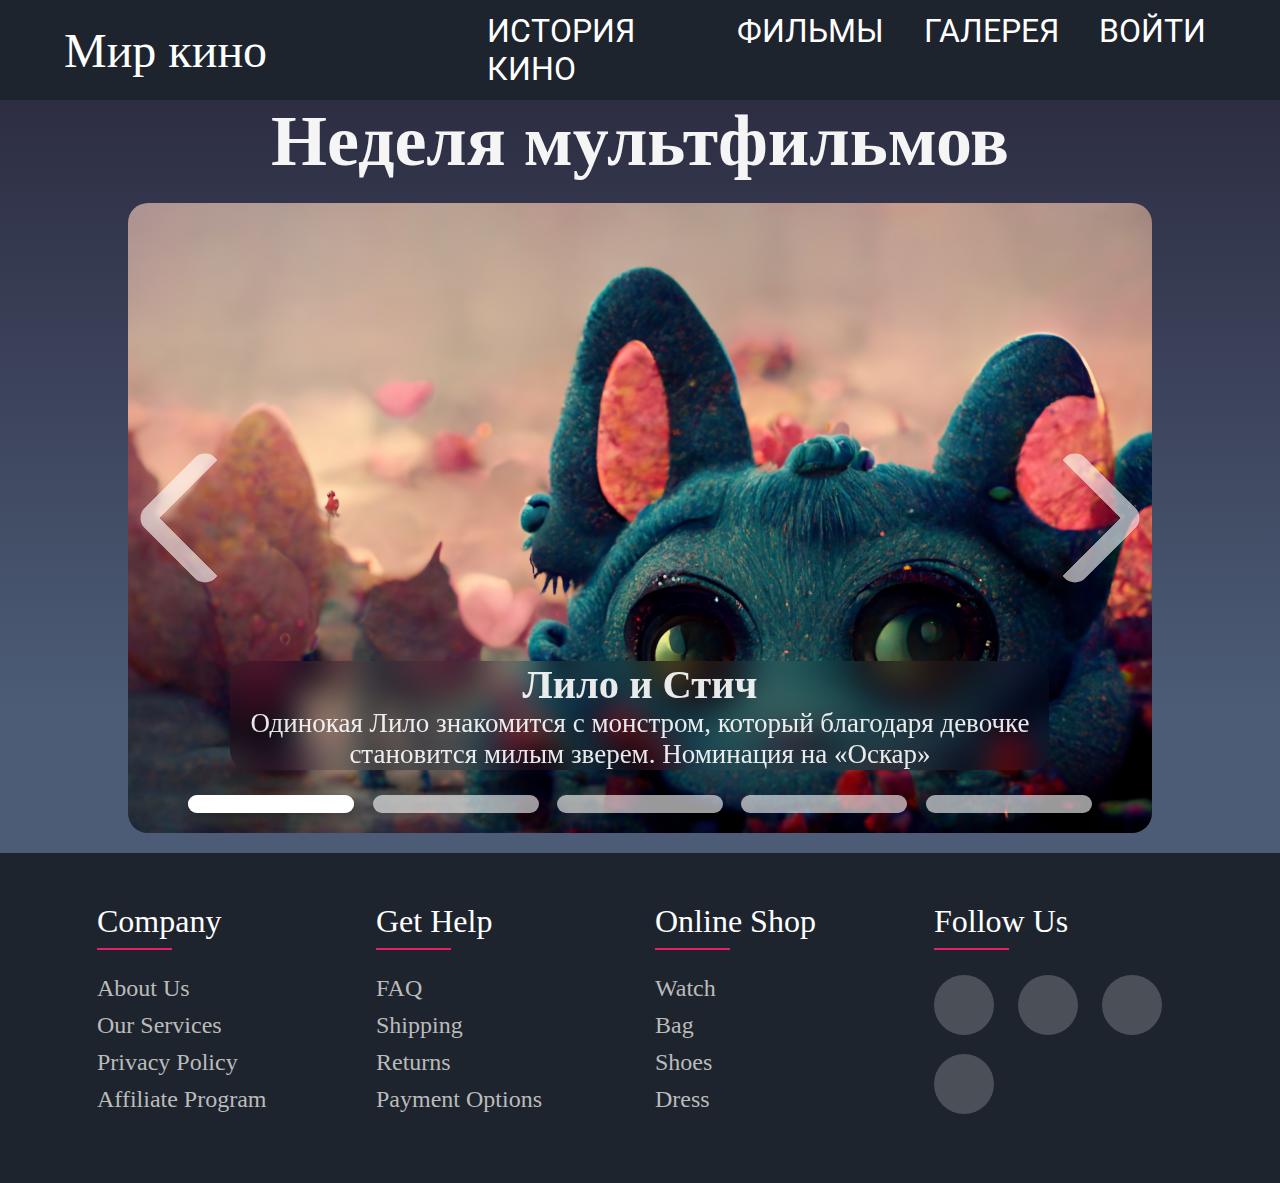
==== index.html @ a34d664f "first" ====
<!DOCTYPE html>
<html lang="ru">
<head>
    <meta charset="UTF-8">
    <meta http-equiv="X-UA-Compatible" content="IE=edge">
    <meta name="viewport" content="width=device-width, initial-scale=1.0, maximum-scale=1.0, user-scalable=0" >
    <title>Cinema world</title>
    <link rel="icon" type="image/png" href="images/index/favicon.png">
    <link rel="stylesheet" href="styles/index.css"> 
    <link rel="stylesheet" href="styles/style.css"> 
    <link rel="stylesheet" href="styles/slider.css"> 
    <link rel="stylesheet" href="https://cdnjs.cloudflare.com/ajax/libs/font-awesome/6.2.1/css/all.min.css"
    integrity="sha512-MV7K8+y+gLIBoVD59lQIYicR65iaqukzvf/nwasF0nqhPay5w/9lJmVM2hMDcnK1OnMGCdVK+iQrJ7lzPJQd1w=="
    crossorigin="anonymous" referrerpolicy="no-referrer"/>
    

    <link rel="preconnect" href="https://fonts.googleapis.com">
    <link rel="preconnect" href="https://fonts.gstatic.com" crossorigin>
    <link href="https://fonts.googleapis.com/css2?family=Jura:wght@600&display=swap" rel="stylesheet">
    
    <link rel="preconnect" href="https://fonts.googleapis.com">
    <link rel="preconnect" href="https://fonts.gstatic.com" crossorigin>
    <link href="https://fonts.googleapis.com/css2?family=Peralta&family=Roboto:wght@100;300&display=swap" rel="stylesheet">

</head>

<body>
    <header class="header">
        <div class="header__container">
            <div class="header__body">

                <a class="header__title" href="index.html"> Мир кино </a>

                <div class='header__burger'>
                    <span></span>
                </div>
                <nav class='header__menu'>
                    <ul class="header__list">

                        <li>
                            <a class="header__link" href="history.html">История кино</a>
                        </li>

                        <li>
                            <a class="header__link" href="films.html">Фильмы</a>
                        </li>

                        <li>
                            <a class="header__link" href="gallery.html">Галерея</a>
                        </li>
                        <li>
                            <a class="header__link" href="login.html">Войти</a>
                        </li>
                    </ul>
                    
                </nav>
                    
                </div>
            </div>
        </div>
    </header>

    
<main>

    <section class="content">
        <h2 class="films-header" style="--align:center" >Неделя мультфильмов</h2>

    <div class="slider">
        <div class="slider-slides">

            <div class="slider-slide" style="background-image: url(images/index/slider1.png);">
                <div class="slide-text">
                    <h2>Лило и Стич</h2>
                    <p>Одинокая Лило знакомится с монстром, который благодаря девочке становится милым зверем. Номинация на «Оскар»</p>
                </div>
            </div>

            <div class="slider-slide" style="background-image: url(images/index/slider2.png);">
                <div class="slide-text">
                    <h2>Тайна Коко</h2>
                    <p>Одинокая Лило знакомится с монстром, который благодаря девочке становится милым зверем. Номинация на «Оскар»</p>
                </div>
            </div>

            <div class="slider-slide" style="background-image: url(images/index/slider3.png);">
                <div class="slide-text">
                    <h2>Как приручить дракона</h2>
                    <p>Сын вождя заводит дружбу с врагом племени, драконом. История о том, что ум и сочувствие куда важнее силы</p>
                </div>
            </div>

            <div class="slider-slide" style="background-image: url(images/index/slider4.png);">
                <div class="slide-text">
                    <h2>Леди и бродяга</h2>
                    <p>История любви избалованной породистой собачки и веселого дворняги. Очаровательная семейная классика Disney</p>
                </div>
            </div>

            <div class="slider-slide" style="background-image: url(images/index/slider5.png);">
                <div class="slide-text">
                    <h2>Лило и Стич</h2>
                    <p>Одинокая Лило знакомится с монстром, который благодаря девочке становится милым зверем. Номинация на «Оскар»</p>
                </div>
            </div>
        </div>

        <div class="slider-dots"></div>

        <div class="container-arr left">
            <div class="arr" style="transform: rotate(45deg)"></div>
        </div>

        <div class="container-arr right">
            <div class="arr" style="transform: rotate(-135deg)"></div>
        </div>

    </div>
    </section>
    
</main>




<footer class="footer">
    <div class="footer__container">
        <div class="footer__row">
            <div class="footer__col">
                <h4>company</h4>
                <ul>
                    <li><a href="#">about us</a></li>
                    <li><a href="#">our services</a></li>
                    <li><a href="#">privacy policy</a></li>
                    <li><a href="#">affiliate program</a></li>
                </ul>
            </div>
            <div class="footer__col">
                <h4>get help</h4>
                <ul>
                    <li><a href="#">FAQ</a></li>
                    <li><a href="#">shipping</a></li>
                    <li><a href="#">returns</a></li>
                    <li><a href="#">payment options</a></li>
                </ul>
            </div>
            <div class="footer__col">
                <h4>online shop</h4>
                <ul>
                    <li><a href="#">watch</a></li>
                    <li><a href="#">bag</a></li>
                    <li><a href="#">shoes</a></li>
                    <li><a href="#">dress</a></li>
                </ul>
            </div>
            <div class="footer__col">
                <h4>follow us</h4>
                <div class="social-links">
                    <a href="#"><i class="fab fa-facebook-f"></i></a>
                    <a href="#"><i class="fab fa-twitter"></i></a>
                    <a href="#"><i class="fab fa-instagram"></i></a>
                    <a href="#"><i class="fab fa-linkedin-in"></i></a>
                </div>
            </div>
        </div>
    </div>
</footer>
</body>

    <script src="https://code.jquery.com/jquery-3.4.1.slim.min.js"></script>
    <script src="js/header_script.js"> </script>
    <script src="js/slider__script.js"> </script>

</html>
---- styles/index.css ----
body {
    min-height: 100vh;
    background: linear-gradient(to top, #4c5c76 40%, #28263a);
    font-family: cursive;
}

a {
    text-decoration: none;
    color: white;
}

li {
    list-style: none;
}

main{
    padding-top: 100px;
    max-width: 80%;
    margin: 0 auto;
}


.films-header{
    text-align: var(--align);
    font-family: 'Jura', sans-serif;
    font-family: cursive;
    font-size: min(8vw, 8vh);
    color: whitesmoke;
    margin:0 15px;
}

.content{
     width: 100%;
     margin: 0 auto;
}

.pict{
    width: 100%;
    height: 100%;
    max-height: 70vh;
    object-fit: contain;
    margin-bottom: 3vh;

}




@media (max-width: 768px) {
    .pict {
        position:relative;
        width: 100%;
        height: 100%;
        display: flex;
        align-items: center;
        margin: auto;
    }


    .card {
        width: 90%;
    }
}
---- styles/style.css ----
h1, h2, h3, h4, h5, h6 {
    margin: 0;
}
/* Header */


.header__container{
    width: 100%;
    max-width: 1560px;
    margin: 0 auto;
}

.header{
    position: fixed;
    width: 100%;
    top: 0;
    left: 0;
    z-index: 1000;
}

header::before {
   content: ""; 
   position: absolute;
   top: 0;
   left: 0;
   width: 100%;
   height: 100%;
   background-color: #1e242e;
   z-index: 2;
}

.header__body{
    position:relative;
    display: flex;
    justify-content:space-between;
    height: 100px;
    align-items: center;
    padding: 0 5% 0 5%;
    
}

.header__title{
    width: 400px;
    position: relative;
    z-index: 2;
    font-size: 3rem;
    color:#fff;
    text-decoration: none;
}
.header__title:hover{
    color:rgb(167, 154, 154);
}


.header__list{
    display: flex;
    position: relative;
    z-index: 3;
}

.header__list li {
    list-style: none;
    margin: 0px 0px 0px 40px;
}

.header__link {
    text-decoration: none;
    font-size: 2rem;
    font-family: 'Roboto', sans-serif;
    color:#fff;
}

.header__link:hover {
    color:rgb(167, 154, 154);
}

.header__link:hover:after {
    opacity: 1;
}

.header__log_in{

    font-family: 'Roboto', sans-serif;
    font-size: 2rem;
    text-transform: uppercase;
    color:#fff;
    z-index: 3;

}

.header__burger{
    display: none;
}

.header__menu{
    padding-right: 10px;
    text-transform: uppercase;
    transition: color .1s linear;
}

* {
    margin: 0;
    padding: 0;
    box-sizing: border-box;

}



/*             Footer         */


.footer{
    background-color: #1e242e;
    padding: 50px 20px;
}

.footer__row {
    position: relative;
    margin: auto;
    display:flex;
    max-width: 80%;
}

.footer__col{
    width: 25%;
    padding: 0 15px;
}

.footer__col h4{
    font-size: 2rem;
    color: #ffffff;
    text-transform: capitalize;
    margin-bottom: 35px;
    font-weight: 500;
    position: relative;
}

.footer__col h4::before{
    content: '';
    position: absolute;
    left:0;
    bottom: -10px;
    background-color: #e91e63;
    height: 2px;
    box-sizing: border-box;
    width: 30%;
}
.footer__col ul{
    list-style-type: none;
}
.footer__col ul li:not(:last-child){
    margin-bottom: 10px;
}

.footer__col ul li a{
    font-size: 1.5rem;
    text-transform: capitalize;
    color: #ffffff;
    text-decoration: none;
    font-weight: 300;
    color: #bbbbbb;
    display: block;
    transition: all 0.3s ease;
}

.footer__col ul li a:hover{
    color: #ffffff;
    padding-left: 8px;
}

.footer__col .social-links a{
    display: inline-block;
    height: 80px;
    width: 80px;
    background-color: rgba(255,255,255,0.2);
    margin:0 20px 15px 0;
    text-align: center;
    line-height: 85px;
    border-radius: 50%;
    color: #ffffff;
    transition: all 0.5s ease;
}

.footer__col .social-links i{
    font-size: 30px;
}

.footer__col .social-links a:hover{
    color: #24262b;
    background-color: #ffffff;
}



@media(min-width:1800px) {
    .footer__row {
        max-width: 1600px;
        width: 80%;
    }
}

@media(max-width: 1400px) {
    .footer__row{
        max-width: 90%;
    }
    .footer__col{
        width: 25%;
    }
    .footer__col .social-links a{
        height: 60px;
        width: 60px;
        margin:0 20px 15px 0;
        line-height: 65px;
    }
    
    .footer__col .social-links i{
        font-size: 30px;
    }
    
}

@media(max-width: 1250px) {
    .header__list li{
        margin: 0px 0px 0px 20px;
    }
    .header__link{
        font-size: 1.5rem;
    }
    .header__log_in{
        font-size: 1.5rem;
    }
    .header__title{
        font-size: 2rem;
        max-width: 150px;
    }
}

    
@media (max-width: 768px) {

    body.lock{
        overflow: hidden;
    }
    .header__body{
        height: 80px;
    }
    .header__burger{
        display: block;
        position:relative;
        width: 30px;
        height: 20px;
        position: relative;
        z-index: 3;
    }
    .header__burger::before,
    .header__burger::after {
        content: "";
        background-color: #fff;
        position: absolute;
        width: 100%;
        height: 2px;
        left: 0;

    }
    .header__burger span{
        position: absolute;
        background-color: #fff;
        left: 0;
        width: 100%;
        height: 2px;
        top: 9px;
        transition: all 0.3s linear;
    }
    .header__burger::before{
        top: 0;
        transition: all 0.3s linear;
    }
    .header__burger::after{
        bottom: 0;
        transition: all 0.3s linear;
    }
    .header__burger.active::before{
        transform: rotate(45deg);
        top: 9px;
    }
    .header__burger.active::after{
        transform: rotate(-45deg);
        bottom: 9px;
    }
    .header__burger.active span{
        transform: scale(0);
    }

    .header__link{
        color:#fff;
    }
   
    .header__menu{
        position: fixed;
        top: -200%;
        left: 0;
        width: 100%;
        height: 100%;
        overflow:auto;
        background: linear-gradient(to top, #4c5c76 40%, #28263a);
        transition: all 0.3s linear;
        padding: 100px 10px 20px 10px;
    }
    .header__menu.active{
        top: 0;
        
    }
    .header__list{
        display: block;
    }

    .header__list li {
        display: flexbox; 
        justify-content: center;
        font-size: 1.5rem;
        margin-top: 40px;

    }


    .footer__row {
        display: block;
    }


    .footer__col{
        width: 100%;
        margin-bottom: 30px;
    }
}
---- styles/slider.css ----
/* * {
    -webkit-tap-highlight-color: transparent;
  } */

.slider {
    position: relative;
    height: 70vh;
    margin: 20px 0;
    /* box-shadow: 0 4px 12px rgba(0,0,0,0.2), 0 16px 20px rgba(0,0,0,0.2);  */
    overflow: hidden;
}
.slider-slides {
    position: relative;
    height: 100%;
    transition: transform 0.8s cubic-bezier(0.51, 0.92, 0.24, 1);
    will-change: transform;

}
.slider-slide {
    
    position: relative;
    float: left;
    height: 100%;
    /* background-size:contain;*/
    background-position: 50% 50%;
    background-size: cover;
  
    border-radius: 20px;
}
.slide-text{
    position: absolute;
    width: 80%;
    bottom: 10%;
    left:10%;

    backdrop-filter: blur(15px);
    border-radius: 20px;
    text-align: center;
    font-size: min(3vw, 3vh);
    color:rgba(255, 255, 255, 0.9); ;
}

.slider-dots {
    display: flex;
    position: absolute;
    bottom: 20px;
    left: 5%;
    width: 90%;
}
.slider-dot, 
.slider-indicator {
    display: block;
    margin: 0 1%;
    height: 2vh;
    background: rgba(255, 255, 255, 0.6);
    border-radius: 50px;
    cursor: pointer;
}


.container-arr {
    position: absolute;
    display: flex;
    height: 40%;
    width: 15%;
    top: 30%;

    overflow: hidden;
    cursor: pointer;
    align-items: center;
    justify-content: center;
}

.arr{
    width: 70%;
    max-width: 100px;
    aspect-ratio: 1 / 1;

    border-radius: 15%;
    border-bottom: 2vh solid rgba(255, 255, 255, 0.6);
    border-left: 2vh solid rgba(255, 255, 255, 0.6);
}

.left{
    left: 0;

}
.right{
    right: 0;
}

.slider-indicator {
    position: absolute;
    background: white;
    width: auto;
    box-shadow: 0 4px 12px rgba(0,0,0,0.2), 0 16px 20px rgba(0,0,0,0.2);   
}
.slider-indicator-left {
    transition: left 0.5s ease, right 0.5s  ease;
}
.slider-indicator-right {
    transition: left 0.5s ease, right 0.5s  ease;
}

@media(max-width:991px)  
{
    .slide-text{
        font-size: min(3vw, 3vh);
        backdrop-filter: blur(10px);
    }
    .container-arr{
        width: 20%;
    }
}

@media(max-width:768px) 
{
    .slider {
        height: 70vh;
        margin: 20px 0;
    }
   
    .slide-text{
        font-size: min(3vw, 3vh);
        bottom: 60px;
        backdrop-filter: blur(5px);
    }
    .slider-dots{
        width: calc(100% - 30px);
    }
    
}
@media(max-height: 768px)
{
    .arr{
        max-width: 10vh;
        border-bottom: 2.5vh solid rgba(255, 255, 255, 0.6);
        border-left: 2.5vh solid rgba(255, 255, 255, 0.6);
    }
    .slide-text{
        width: 70%;
        left: 15%;
        bottom: 40px;
        font-size: min(4vw, 4vh);
    }
}

@media(max-width:476px)
{   
    .arr{
        border-bottom: 1.5vh solid rgba(255, 255, 255, 0.6);
        border-left: 1.5vh solid rgba(255, 255, 255, 0.6);
    }
    .slide-text{
        font-size: min(4vw, 4vh);
    }
}





/* .arr{
    background: white;
    height: 100px;
    font-weight: 100px;
    margin: 15px;
}

.arr div {
    position: absolute;
    weigth
} */

/* .arrows{
    display: flex;
    position: absolute;
    cursor: pointer;

    top: 40%;
    width: 10%;
  }
  .arrows:after {
    content: "";

    padding-top: 100%;
    display: block;

  }
.prev {
    width: 10%;
    border-radius: 10%;
    border-bottom: 2vh solid rgba(255, 255, 255, 0.5);
    border-left: 2vh solid rgba(255, 255, 255, 0.5);
    transform: rotate(45deg);
    left: 5%;
}
   
.next {
    border-radius: 10%;
    border-bottom: 2vh solid rgba(255, 255, 255, 0.5);
    border-left: 2vh solid rgba(255, 255, 255, 0.5);
    transform: rotate(-135deg);
    right: 5%;
} */
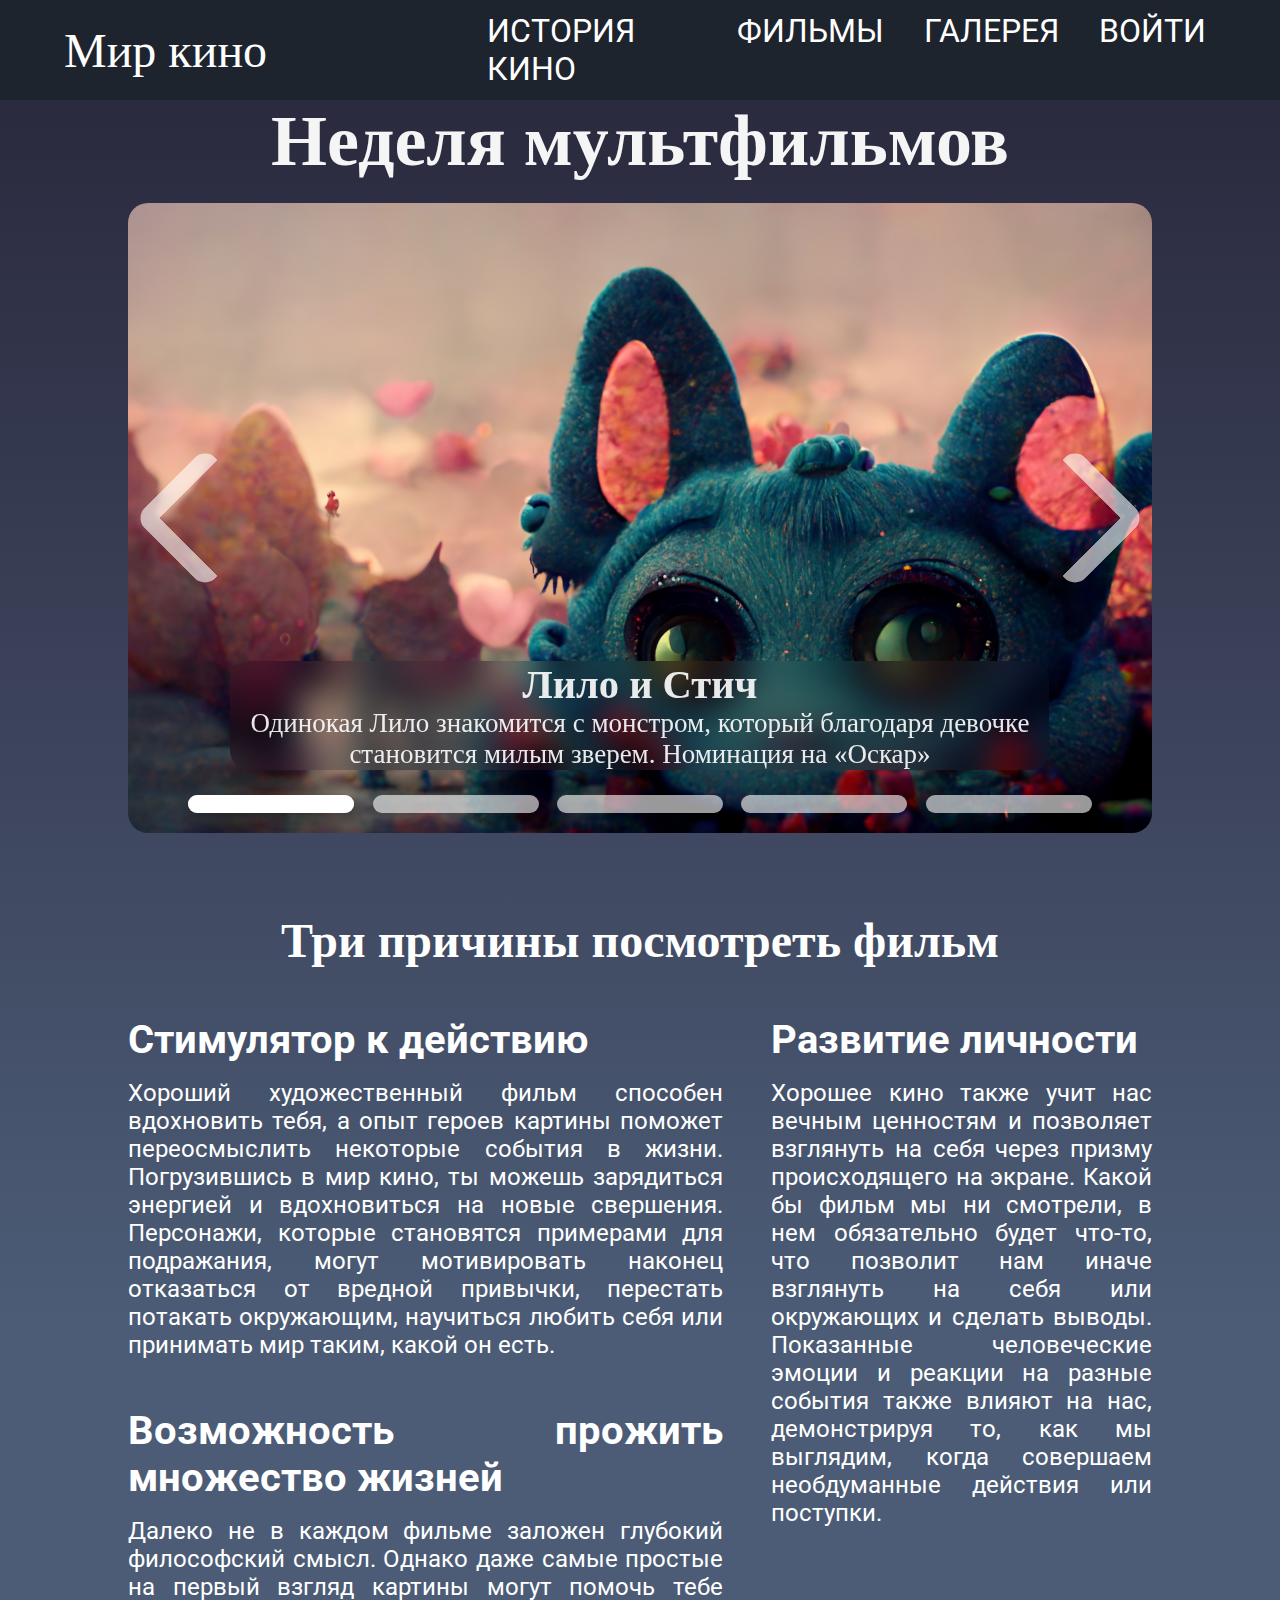
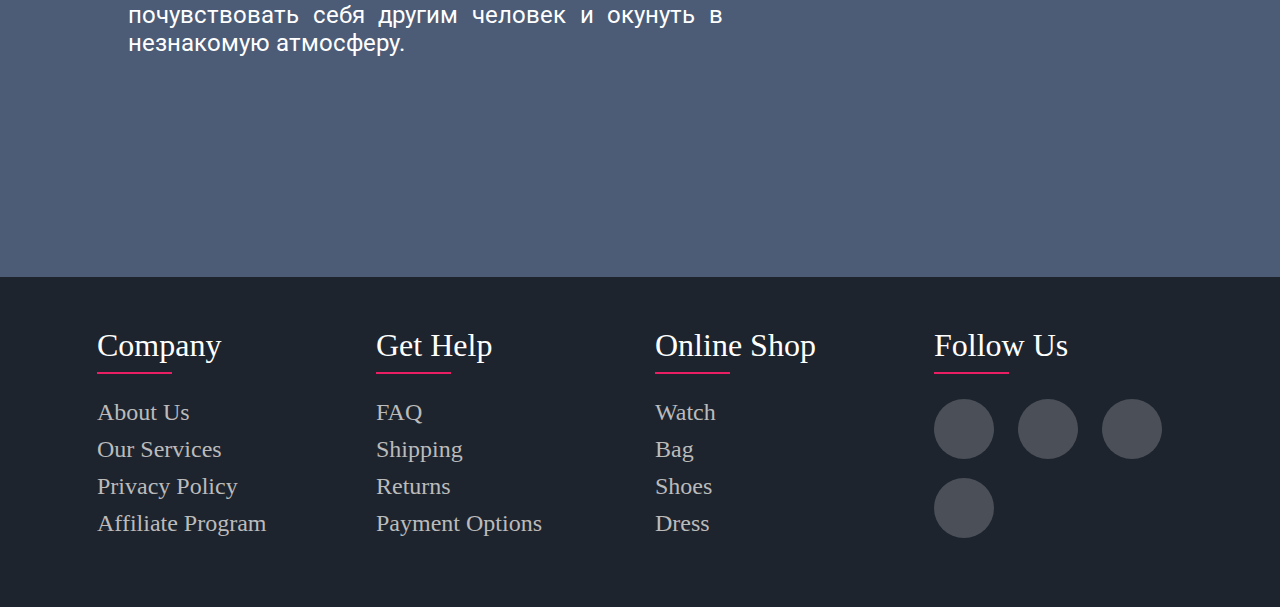
==== commit 811ad9f6: "add text block" ====
--- a/index.html
+++ b/index.html
@@ -117,6 +117,38 @@
 
     </div>
     </section>
+
+    <section class="content-text">
+        <h2> Три причины посмотреть фильм</h2>
+        <div class="is-grid">
+
+            <div class="container">
+                    
+                    <div class="text-container">
+                        <h3> Стимулятор к действию </h3>
+                        <p>
+                            Хороший художественный фильм способен вдохновить тебя, а опыт героев картины поможет переосмыслить некоторые события в жизни. Погрузившись в мир кино, ты можешь зарядиться энергией и вдохновиться на новые свершения. Персонажи, которые становятся примерами для подражания, могут мотивировать наконец отказаться от вредной привычки, перестать потакать окружающим, научиться любить себя или принимать мир таким, какой он есть.
+                        </p>
+                    </div>
+  
+
+                    <div class="text-container">
+                        <h3> Развитие личности </h3>
+                        <p>
+                            Хорошее кино также учит нас вечным ценностям и позволяет взглянуть на себя через призму происходящего на экране. Какой бы фильм мы ни смотрели, в нем обязательно будет что-то, что позволит нам иначе взглянуть на себя или окружающих и сделать выводы. Показанные человеческие эмоции и реакции на разные события также влияют на нас, демонстрируя то, как мы выглядим, когда совершаем необдуманные действия или поступки. 
+                        </p>
+                    </div>
+            
+                    <div class="text-container">
+                        <h3> Возможность прожить множество жизней </h3>
+                        <p>
+                            
+Далеко не в каждом фильме заложен глубокий философский смысл. Однако даже самые простые на первый взгляд картины могут помочь тебе почувствовать себя другим человек и окунуть в незнакомую атмосферу.
+                        </p>
+                    </div>
+
+        </div>
+    </section>
     
 </main>
 
--- a/styles/index.css
+++ b/styles/index.css
@@ -44,8 +44,6 @@
 }
 
 
-
-
 @media (max-width: 768px) {
     .pict {
         position:relative;
@@ -60,4 +58,77 @@
     .card {
         width: 90%;
     }
-}+}
+
+
+
+
+
+.is-grid {
+    position: relative;
+}
+
+
+.container{
+    display: grid;
+    grid-template-columns: repeat(5, 1fr);
+    grid-template-rows: repeat(3, 0.5fr);
+    grid-gap: 3em;
+}
+
+.text-container {
+    font-size: 20px;
+    color: rgb(255, 255, 255);
+    text-align:justify;
+    
+}
+
+.text-container h3{
+    font-family: 'Roboto', sans-serif;
+    font-size: 2.5rem;
+    margin-bottom: 1rem;
+}
+.text-container p{
+    
+    font-family: 'Roboto', sans-serif;
+    font-size: 1.5rem;
+}
+ .text-container:nth-child(2n-1){
+    grid-column: span 3;
+} 
+.text-container:nth-child(2n){
+    grid-column: 4/-1;
+    grid-row: span 2;
+}
+
+.content-text h2{
+    color:rgb(255, 255, 255);
+    text-align: center;
+    font-size: 3rem;
+    margin: 5rem 0 3rem 0;
+}
+
+
+
+@media (max-width: 991px){
+    main{
+        margin-top: 100px;
+        margin-bottom: 0;
+    }
+    .container{
+        grid-gap:0;
+        grid-template-columns: 1fr;
+        grid-template-rows: repeat(3, auto);
+    }
+    .text-container{
+        margin: 0;
+        margin-bottom: 50px;
+    }
+    .text-container p{
+        font-size: 1rem;
+    }
+    .text-container h3{
+        font-size: 2rem;
+        margin-bottom: 1rem;
+    }
+}
